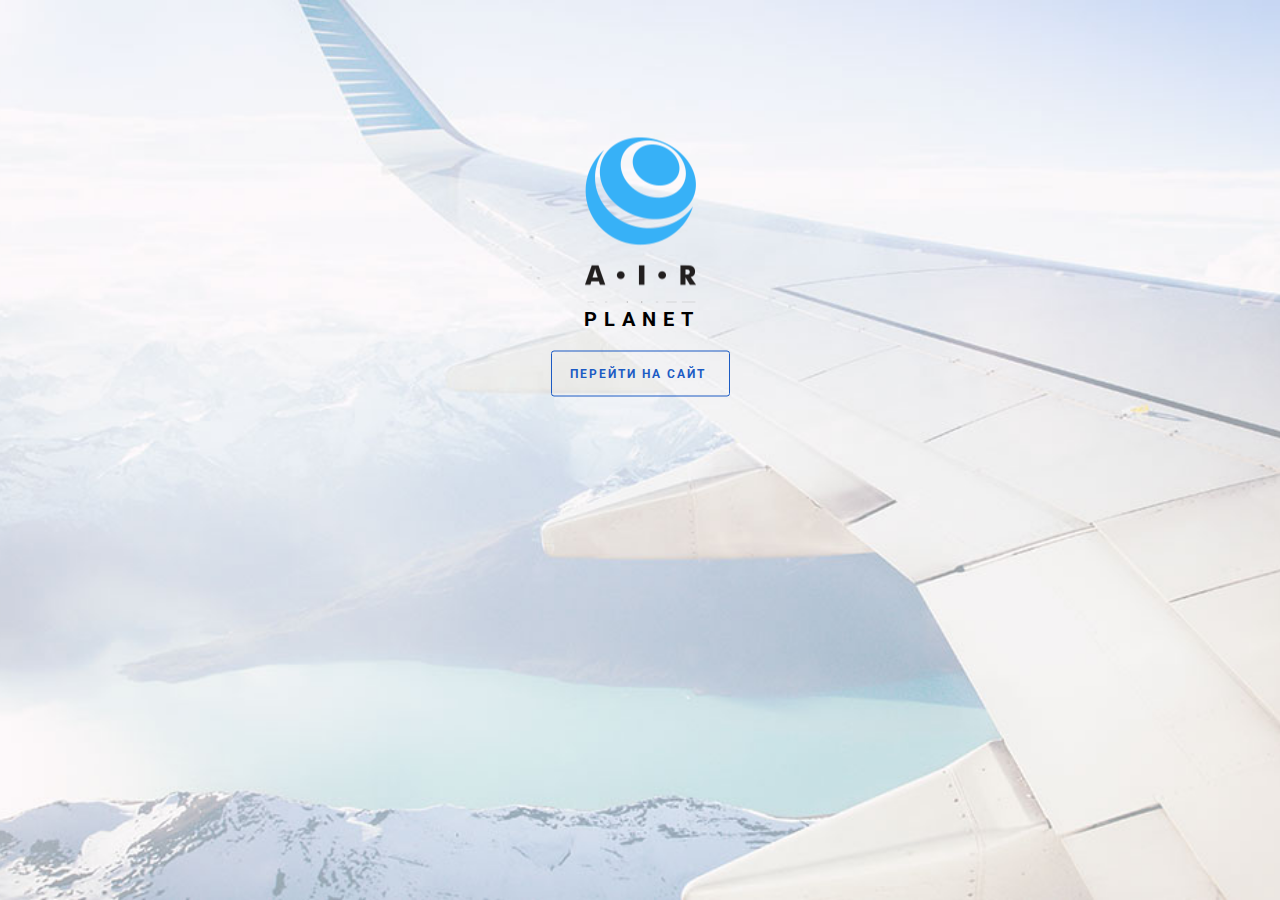
==== index.html @ 2da4bfca "loading 1st files" ====
<!DOCTYPE html>
<html lang="ru">

<head>
  <meta charset="UTF-8">
  <meta name="viewport" content="width=device-width,initial-scale=1">
  <meta http-equiv="X-UA-Compatible" content="ie=edge">
  <title>Intro</title>
  <link rel="stylesheet" href="css/styles.css">
  <link href="https://fonts.googleapis.com/css?family=Roboto" rel="stylesheet">
</head>

<body>
  <div class="wrapper">
    <img src="img/logo_intro.png" alt="logo">
    <h3>planet</h3>
    <button class="btn">
      <p class="btn_text">перейти на сайт <span class="arr"></span></p>
    </button>
  </div>
</body>

</html>
---- css/styles.css ----
body {
  background: #fff url(../img/bg.jpg) no-repeat fixed center;
  -webkit-background-size: cover;
  -moz-background-size: cover;
  -o-background-size: cover;
  background-size: cover;
}

.wrapper {
  display: block;
  text-align: center;
  transform: translateY(50%);
}

h3 {
  font-family: 'Roboto', sans-serif;
  font-size: 20px;
  letter-spacing: 7px;
  margin-top: 0;
  padding-left: 4px;
  text-transform: uppercase;
}

button.btn {
  border: solid 1px #1c5bc3;
  border-radius: 3px;
  background-color: transparent;
  padding: 3px 18px;
}

p.btn_text {
  color: #1c5bc4;
  font-family: 'Roboto', sans-serif;
  font-size: 12px;
  font-weight: bold;
  letter-spacing: 2px;
  text-align: center;
  text-transform: uppercase;
}

span.arr {
  display: inline-block;
  background: url(../img/btn_arr.png) no-repeat;
}
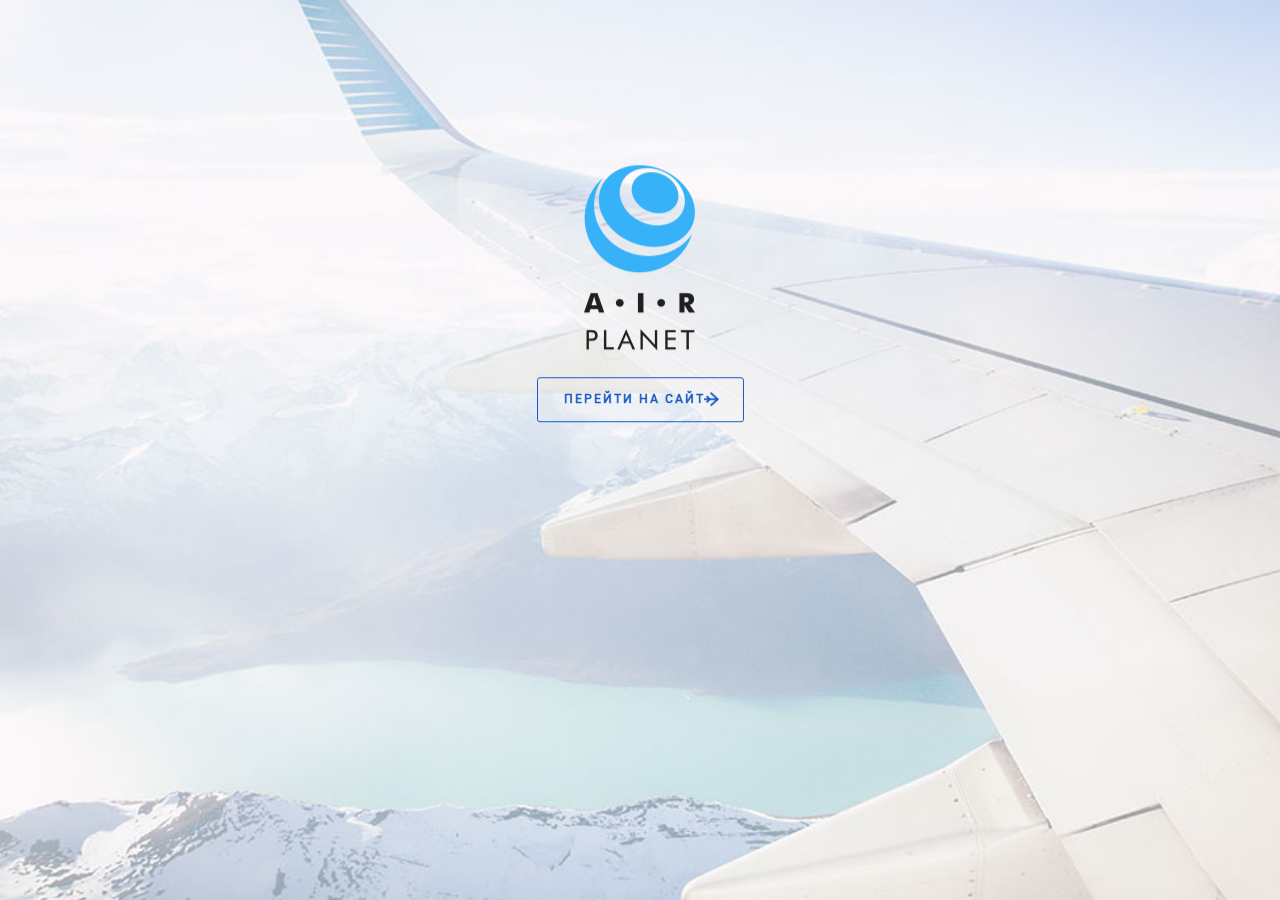
==== commit 98ac2ed3: "adding 2nd page" ====
--- a/index.html
+++ b/index.html
@@ -6,17 +6,17 @@
   <meta name="viewport" content="width=device-width,initial-scale=1">
   <meta http-equiv="X-UA-Compatible" content="ie=edge">
   <title>Intro</title>
-  <link rel="stylesheet" href="css/styles.css">
-  <link href="https://fonts.googleapis.com/css?family=Roboto" rel="stylesheet">
+  <link rel="stylesheet" href="fonts/font.css">
+  <link rel="stylesheet" href="css/intro.css">
 </head>
 
 <body>
   <div class="wrapper">
     <img src="img/logo_intro.png" alt="logo">
-    <h3>planet</h3>
-    <button class="btn">
-      <p class="btn_text">перейти на сайт <span class="arr"></span></p>
-    </button>
+    <h3></h3>
+    <label for="icon-main"><button class="btn">
+      <a href="team.html"><div class="btn_text">перейти на сайт <div class="icon-main"></div></div></a>
+    </button></label>
   </div>
 </body>
 
--- a/fonts/font.css
+++ b/fonts/font.css
@@ -0,0 +1,30 @@
+@font-face {
+  font-family: 'Roboto-LightItalic';
+  src: url('Roboto-LightItalic.woff') format('woff'), url('Roboto-LightItalic.ttf') format('truetype');
+  font-weight: normal;
+  font-style: normal;
+}
+
+@font-face {
+  font-family: 'Roboto';
+  src: url('Roboto-Regular.eot');
+  src: url('Roboto-Regular.woff') format('woff'), url('Roboto-Regular.ttf') format('truetype'), url('Roboto-Regular.eot?#iefix') format('embedded-opentype');
+  font-weight: normal;
+  font-style: normal;
+}
+
+@font-face {
+  font-family: 'Roboto-Bold';
+  src: url('Roboto-Bold.woff') format('woff'), url('Roboto-Bold.ttf') format('truetype');
+  font-weight: normal;
+  font-style: normal;
+}
+
+@font-face {
+  font-family: 'Roboto-Bold_1';
+  src: url('Roboto-Bold_1.eot');
+  src: url('Roboto-Bold_1.woff2') format('woff2'), url('Roboto-Bold_1.eot?#iefix') format('embedded-opentype');
+  font-weight: normal;
+  font-style: normal;
+}
+
--- a/css/intro.css
+++ b/css/intro.css
@@ -0,0 +1,60 @@
+body {
+  background: #fff url(../img/bg.jpg) no-repeat fixed center;
+  -webkit-background-size: cover;
+  -moz-background-size: cover;
+  -o-background-size: cover;
+  background-size: cover;
+}
+
+.wrapper {
+  display: block;
+  text-align: center;
+  transform: translateY(60%);
+}
+
+button.btn {
+  border: solid 1px #1c5bc3;
+  border-radius: 3px;
+  background-color: transparent;
+  padding: 3px 18px;
+  width: 207px;
+  height: 45px;
+  display: inline-block;
+  position: relative; 
+}
+a {
+  text-decoration: none;
+}
+button .btn_text {
+  color: #1c5bc4;
+  font-family: 'Roboto', sans-serif;
+  font-size: 12px;
+  font-weight: bold;
+  letter-spacing: 2px;
+  text-align: center;
+  text-transform: uppercase;
+  padding-right: 12px;
+}
+
+button .icon-main {
+  background-image: url(../img/btn_arrow.png);
+  height: 14px;
+  width: 18px; 
+  display: inline-block;
+  position: absolute;
+  top: 14px;
+  right: 21px;
+}
+
+.btn:hover {
+  background: #1c5bc4;
+}
+
+ button.btn, .btn_text:hover {
+  color: #fff;
+}
+
+.icon-main:hover {
+  background-image: url(../img/btn_arrow.png) no-repeat;
+  background-position: -18px 0px;
+}
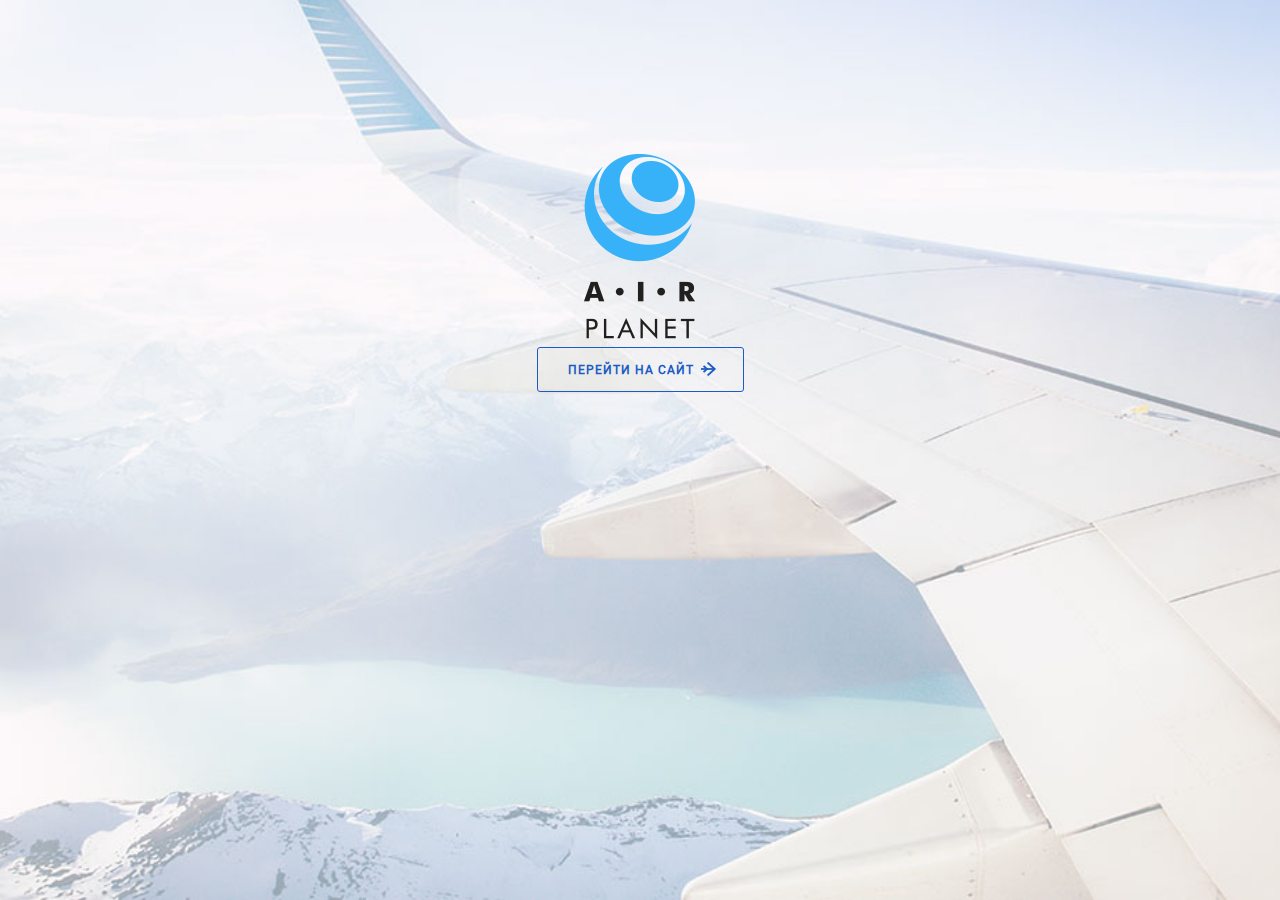
==== commit 4ca5bf7a: "fixed position of blocks" ====
--- a/index.html
+++ b/index.html
@@ -11,13 +11,11 @@
 </head>
 
 <body>
-  <div class="wrapper">
+  <div class="wrapper__intro">
     <img src="img/logo_intro.png" alt="logo">
-    <h3></h3>
-    <label for="icon-main"><button class="btn">
+    <button class="btn">
       <a href="team.html"><div class="btn_text">перейти на сайт <div class="icon-main"></div></div></a>
-    </button></label>
+    </button>
   </div>
 </body>
-
 </html>
--- a/css/intro.css
+++ b/css/intro.css
@@ -6,13 +6,19 @@
   background-size: cover;
 }
 
-.wrapper {
+.wrapper__intro {
   display: block;
   text-align: center;
   transform: translateY(60%);
+  width: 210px;
+  margin: 0 auto;
 }
 
-button.btn {
+a {
+  text-decoration: none;
+}
+
+.btn {
   border: solid 1px #1c5bc3;
   border-radius: 3px;
   background-color: transparent;
@@ -20,41 +26,26 @@
   width: 207px;
   height: 45px;
   display: inline-block;
-  position: relative; 
+  position: relative;
 }
-a {
-  text-decoration: none;
-}
-button .btn_text {
+
+.btn_text {
   color: #1c5bc4;
   font-family: 'Roboto', sans-serif;
   font-size: 12px;
   font-weight: bold;
-  letter-spacing: 2px;
+  letter-spacing: 1px;
   text-align: center;
   text-transform: uppercase;
-  padding-right: 12px;
+  padding: 0 18px 0 0;
 }
 
-button .icon-main {
+ .icon-main {
   background-image: url(../img/btn_arrow.png);
   height: 14px;
-  width: 18px; 
+  width: 18px;
   display: inline-block;
   position: absolute;
   top: 14px;
-  right: 21px;
+  right: 24px;
 }
-
-.btn:hover {
-  background: #1c5bc4;
-}
-
- button.btn, .btn_text:hover {
-  color: #fff;
-}
-
-.icon-main:hover {
-  background-image: url(../img/btn_arrow.png) no-repeat;
-  background-position: -18px 0px;
-}
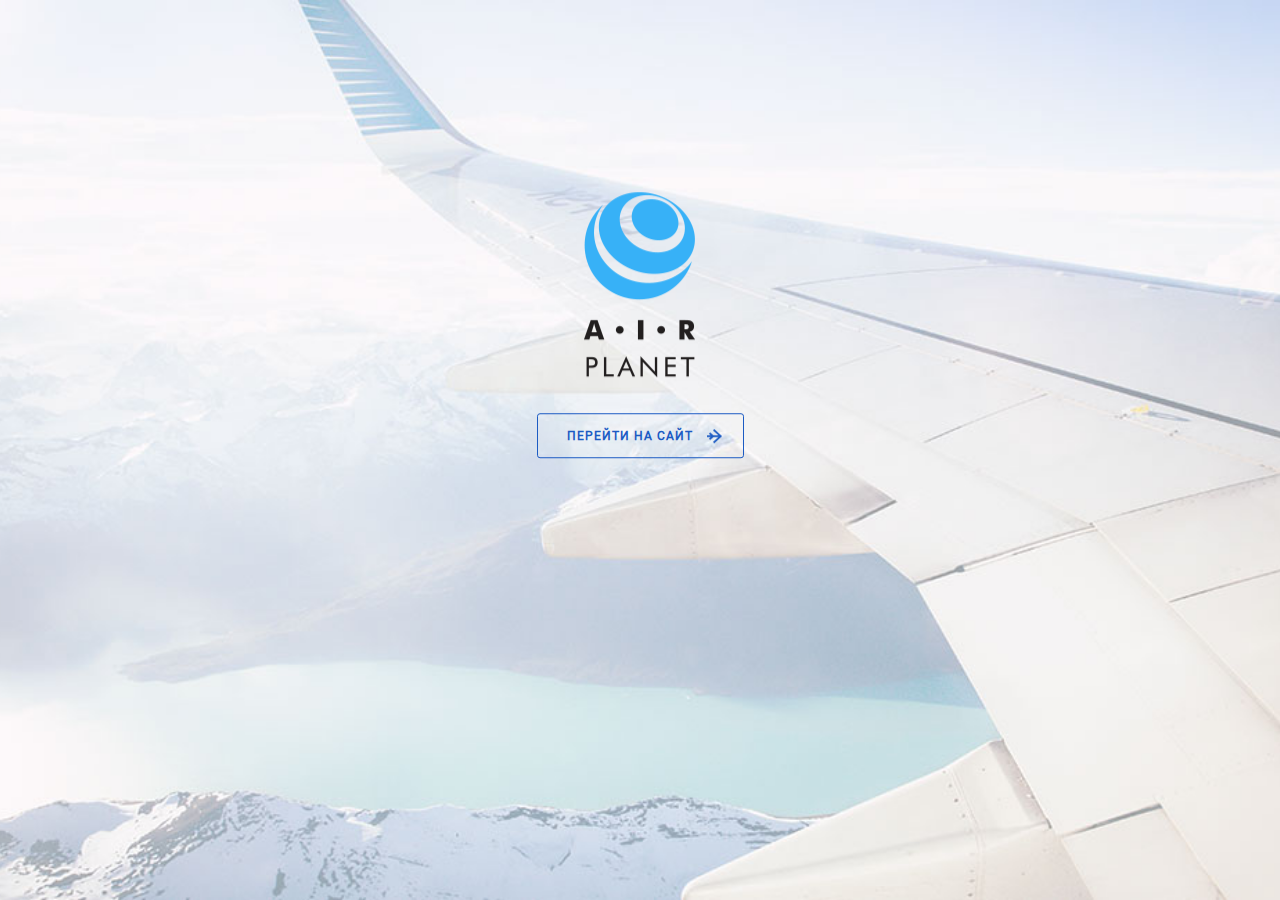
==== commit b49f4431: "updated links in htmls" ====
--- a/index.html
+++ b/index.html
@@ -14,7 +14,7 @@
   <div class="wrapper__intro">
     <img src="img/logo_intro.png" alt="logo">
     <button class="btn">
-      <a href="team.html"><div class="btn_text">перейти на сайт <div class="icon-main"></div></div></a>
+      <a href="about.html"><div class="btn_text">перейти на сайт <div class="icon-main"></div></div></a>
     </button>
   </div>
 </body>
--- a/css/intro.css
+++ b/css/intro.css
@@ -9,7 +9,7 @@
 .wrapper__intro {
   display: block;
   text-align: center;
-  transform: translateY(60%);
+  transform: translateY(68%);
   width: 210px;
   margin: 0 auto;
 }
@@ -22,6 +22,7 @@
   border: solid 1px #1c5bc3;
   border-radius: 3px;
   background-color: transparent;
+  margin: 28px 0 0 0;
   padding: 3px 18px;
   width: 207px;
   height: 45px;
@@ -37,7 +38,7 @@
   letter-spacing: 1px;
   text-align: center;
   text-transform: uppercase;
-  padding: 0 18px 0 0;
+  padding: 0 20px 0 0;
 }
 
  .icon-main {
@@ -46,6 +47,31 @@
   width: 18px;
   display: inline-block;
   position: absolute;
-  top: 14px;
-  right: 24px;
+  top: 15px;
+  right: 18px;
 }
+.btn:hover {
+  border: solid 1px #1c5bc3;
+  border-radius: 3px;
+  background-color: #1c5bc3;
+  padding: 3px 18px;
+  width: 207px;
+  height: 45px;
+  display: inline-block;
+  position: relative;
+}
+
+.btn_text:hover {
+  color: #fff;
+}
+
+ .icon-main:hover {
+  background-image: url(../img/btn_arrow.png);
+  background-position: 18px 0px;
+  height: 14px;
+  width: 18px;
+  display: inline-block;
+  position: absolute;
+  top: 15px;
+  right: 18px;
+}
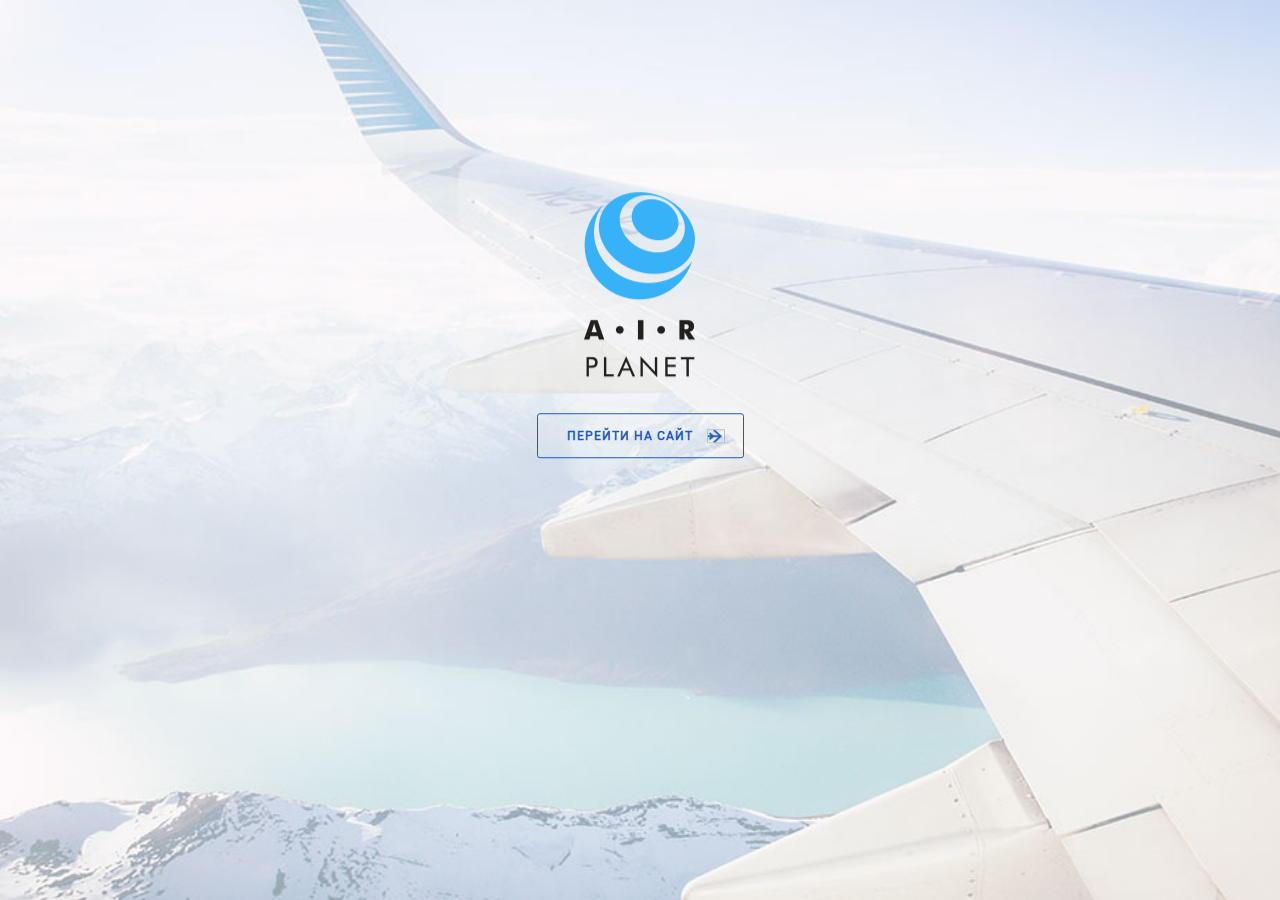
==== commit 1522978e: "small update to intro" ====
--- a/index.html
+++ b/index.html
@@ -13,8 +13,8 @@
 <body>
   <div class="wrapper__intro">
     <img src="img/logo_intro.png" alt="logo">
-    <button class="btn">
-      <a href="about.html"><div class="btn_text">перейти на сайт <div class="icon-main"></div></div></a>
+    <button>
+      <a href="about.html"><p class="btn_text">перейти на сайт <img class="icon-main"></p></a>
     </button>
   </div>
 </body>
--- a/css/intro.css
+++ b/css/intro.css
@@ -18,7 +18,7 @@
   text-decoration: none;
 }
 
-.btn {
+button {
   border: solid 1px #1c5bc3;
   border-radius: 3px;
   background-color: transparent;
@@ -50,7 +50,7 @@
   top: 15px;
   right: 18px;
 }
-.btn:hover {
+button:hover {
   border: solid 1px #1c5bc3;
   border-radius: 3px;
   background-color: #1c5bc3;
@@ -75,3 +75,11 @@
   top: 15px;
   right: 18px;
 }
+
+.icon-main::before {
+  content: " ";
+  display: block;
+  position: absolute;
+  width: 100px;
+  height: 45px;
+}
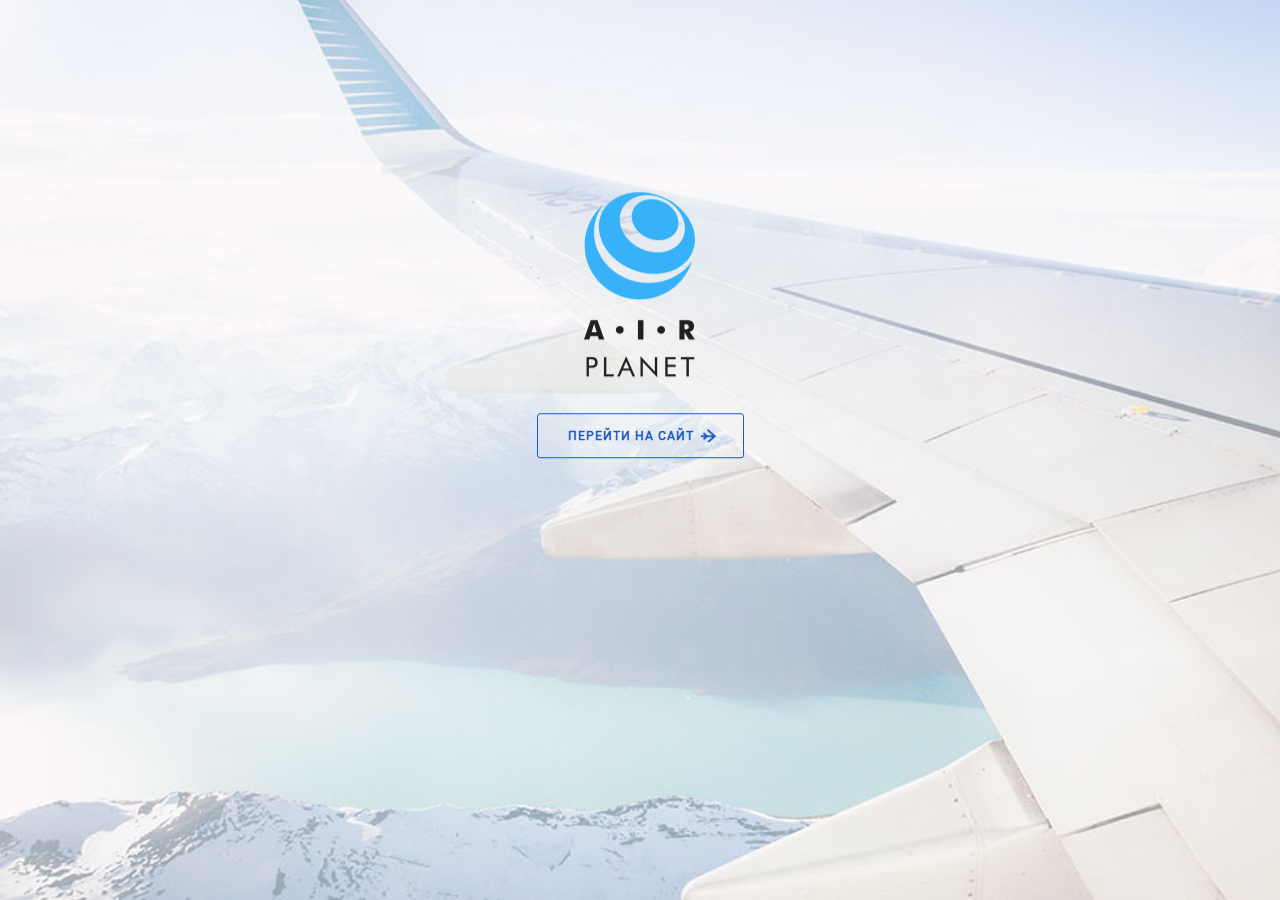
==== commit 5edf5711: "it's alive" ====
--- a/index.html
+++ b/index.html
@@ -13,8 +13,8 @@
 <body>
   <div class="wrapper__intro">
     <img src="img/logo_intro.png" alt="logo">
-    <button>
-      <a href="about.html"><p class="btn_text">перейти на сайт <img class="icon-main"></p></a>
+    <button class="btn">
+      <a class="btn__link" href="about.html">перейти на сайт</a>
     </button>
   </div>
 </body>
--- a/css/intro.css
+++ b/css/intro.css
@@ -14,72 +14,58 @@
   margin: 0 auto;
 }
 
-a {
-  text-decoration: none;
-}
-
-button {
+button.btn {
   border: solid 1px #1c5bc3;
   border-radius: 3px;
   background-color: transparent;
   margin: 28px 0 0 0;
-  padding: 3px 18px;
   width: 207px;
   height: 45px;
-  display: inline-block;
-  position: relative;
 }
 
-.btn_text {
-  color: #1c5bc4;
-  font-family: 'Roboto', sans-serif;
+a.btn__link {
+  display: block;
+  position: relative;
+  font-family: 'Roboto';
   font-size: 12px;
   font-weight: bold;
+  color: #1c5bc3;
   letter-spacing: 1px;
-  text-align: center;
+  text-decoration: none;
   text-transform: uppercase;
-  padding: 0 20px 0 0;
+  margin-left: -18px;
 }
 
- .icon-main {
-  background-image: url(../img/btn_arrow.png);
-  height: 14px;
+a.btn__link::after {
+  content: " ";
+  background-image: url('../img/btn_arrow.png');
+  height: 13px;
   width: 18px;
-  display: inline-block;
   position: absolute;
-  top: 15px;
+  top: 0;
   right: 18px;
 }
-button:hover {
+
+button.btn:hover {
   border: solid 1px #1c5bc3;
   border-radius: 3px;
   background-color: #1c5bc3;
-  padding: 3px 18px;
   width: 207px;
   height: 45px;
-  display: inline-block;
-  position: relative;
 }
 
-.btn_text:hover {
+a.btn__link:hover {
   color: #fff;
+  cursor: pointer;
 }
 
- .icon-main:hover {
-  background-image: url(../img/btn_arrow.png);
+a.btn__link:hover::before {
+  content: " ";
+  background-image: url('../img/btn_arrow.png');
   background-position: 18px 0px;
   height: 14px;
   width: 18px;
-  display: inline-block;
   position: absolute;
-  top: 15px;
+  top: 1px;
   right: 18px;
 }
-
-.icon-main::before {
-  content: " ";
-  display: block;
-  position: absolute;
-  width: 100px;
-  height: 45px;
-}
